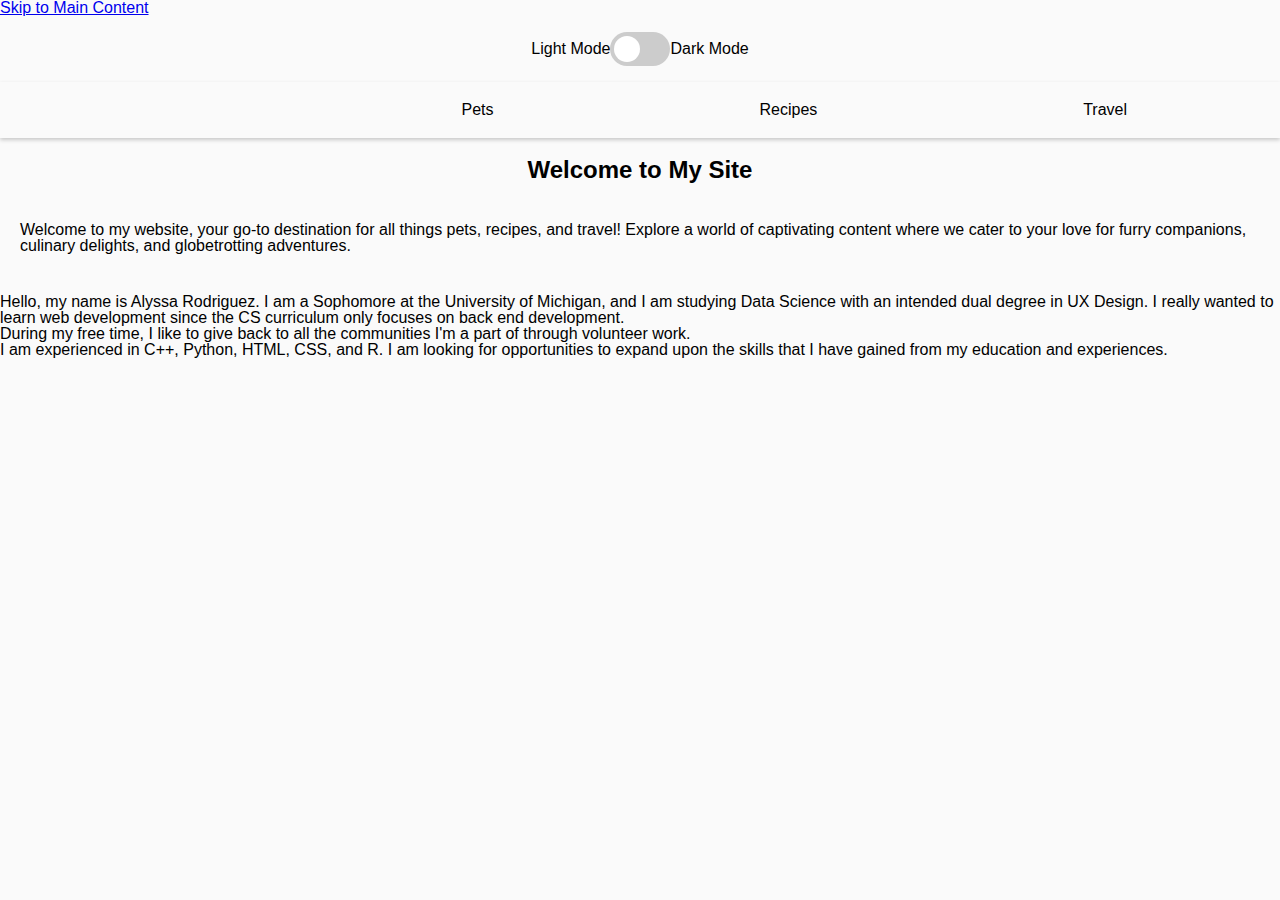
==== index.html @ 36ea9b13 "Add files via upload" ====
<!DOCTYPE html>
<html lang="en">
<head>
    <meta charset="UTF-8">
    <meta name="viewport" content="width=device-width, initial-scale=1.0">
    <link rel="stylesheet" href="css/html5reset.css">
    <link rel="stylesheet" href="css/style.css">
    <title>Home</title>
</head>
<body class="light-mode">
    <header>
        <a href="#main-content" class="offpage">Skip to Main Content</a>
        <div class="theme-switch-wrapper">
            <span>Light Mode</span>
            <label class="theme-switch" for="checkbox">
                <input type="checkbox" id="checkbox" aria-label="Toggle dark/light theme">
                <div class="slider round"></div>
            </label>
            <span>Dark Mode</span>
        </div>
        <nav>
            <ul>
                <li><a href="index.html" class="active">Home</a></li>
                <li><a href="pets.html">Pets</a></li>
                <li><a href="recipes.html">Recipes</a></li>
                <li><a href="travel.html">Travel</a></li>
            </ul>
        </nav>
    </header>
    <main id="main-content">
        <h1 id="typewriter-text-index">Welcome to My Site</h1>
        <div class="content-section"
            <p>Welcome to my website, your go-to destination for all things pets, recipes, and travel! Explore a world of captivating content where we cater to your love for furry companions, culinary delights, and globetrotting adventures.</p>
        </div>
        <div class='grid'>
            <p class='intro'>Hello, my name is Alyssa Rodriguez. I am a Sophomore at the University of Michigan, and I am studying Data Science with an intended dual degree in UX Design. I really wanted to learn web development since the CS curriculum only focuses on back end development.</p>
            <p class='hobbies'>During my free time, I like to give back to all the communities I'm a part of through volunteer work.</p>
            <p class='experience'>I am experienced in C++, Python, HTML, CSS, and R. I am looking for opportunities to expand upon the skills that I have gained from my education and experiences.</p>
        </div>
    </main>
    <script src="js/script.js"></script> 
</body>
</html>
---- css/style.css ----
/* General Styles */
body {
    background-color: var(--bg-color);
    margin: 0;
    padding: 0;
    font-family: 'Poppins', 'roboto', sans-serif;
    transition: background-color 0.3s, color 0.3s;
}

body.light-mode {
    --bg-color: #fafafa;
    color: #000;
}

body.dark-mode {
    --bg-color: #363537;
    color: #FAFAFA;
}

.skip {
    position: absolute;
    left: -9999px;
}

.skip:focus {
    position: static;
    display: block;
    width: 100%;
    height: auto;
    color: var(--text-color);
    text-align: center;
    font-size: 1.2em;
    font-family: 'Times New Roman', Times, serif;
    z-index: 2000;
    background: var(--bg-color);
    padding: 1rem;
    border: 2px dashed var(--text-color);
    top: 10px;
    left: 10px;
}

/* Navigation Styles */
nav ul {
    list-style: none;
    display: flex;
    justify-content: space-around;
    padding: 20px;
    background-color: var(--bg-color);
    margin: 0;
    box-shadow: 0 2px 4px 0 rgba(0,0,0,0.2);
}

nav ul li a {
    text-decoration: none;
    color: var(--text-color);
    padding: 10px 15px;
    border-radius: 5px;
    transition: background-color 0.3s, color 0.3s;
}

nav ul li a:hover, nav ul li a.active {
    background-color: var(--text-color);
    color: var(--bg-color);
}

/* Toggle Switch */
.theme-switch-wrapper {
    display: flex;
    align-items: center;
    justify-content: center;
    margin: 1rem;
}

.theme-switch {
    position: relative;
    display: inline-block;
    width: 60px;
    height: 34px;
}

.theme-switch input[type="checkbox"] {
    opacity: 0;
    width: 0;
    height: 0;
}

.slider {
    position: absolute;
    cursor: pointer;
    top: 0;
    left: 0;
    right: 0;
    bottom: 0;
    background-color: #ccc;
    transition: .4s;
    border-radius: 34px;
}

.slider:before {
    position: absolute;
    content: "";
    height: 26px;
    width: 26px;
    left: 4px;
    bottom: 4px;
    background-color: white;
    transition: .4s;
    border-radius: 50%;
}

input:checked + .slider {
    background-color: #2196F3;
}

input:checked + .slider:before {
    transform: translateX(26px);
}

.slider.round {
    border-radius: 34px;
}

/* Typewriter Text */
#typewriter-text-index, #typewriter-text-pets, #typewriter-text-recipes, #typewriter-text-travel {
    font-size: 24px;
    font-weight: bold;
    margin: 20px 0;
    text-align: center;
}

/* Additional Styles for Content and Images */
.content-section, .photogallery, .text-box {
    padding: 20px;
    margin: 20px 0;
}

.photogallery div, .text-box {
    margin-bottom: 20px;
    background-color: #eee;
    padding: 20px;
    border-radius: 10px;
    box-shadow: 0 2px 5px rgba(0,0,0,0.1);
}

.photogallery img {
    max-width: 100%;
    height: auto;
    margin: 10px 0;
    border-radius: 10px;
}

/* Responsive Grid for Photogallery */
.photogallery {
    display: grid;
    grid-template-columns: repeat(auto-fit, minmax(240px, 1fr));
    gap: 20px;
}

@media screen and (max-width: 768px) {
    .theme-switch-wrapper span {
        display: none; /* Hide labels on smaller screens */
    }
}
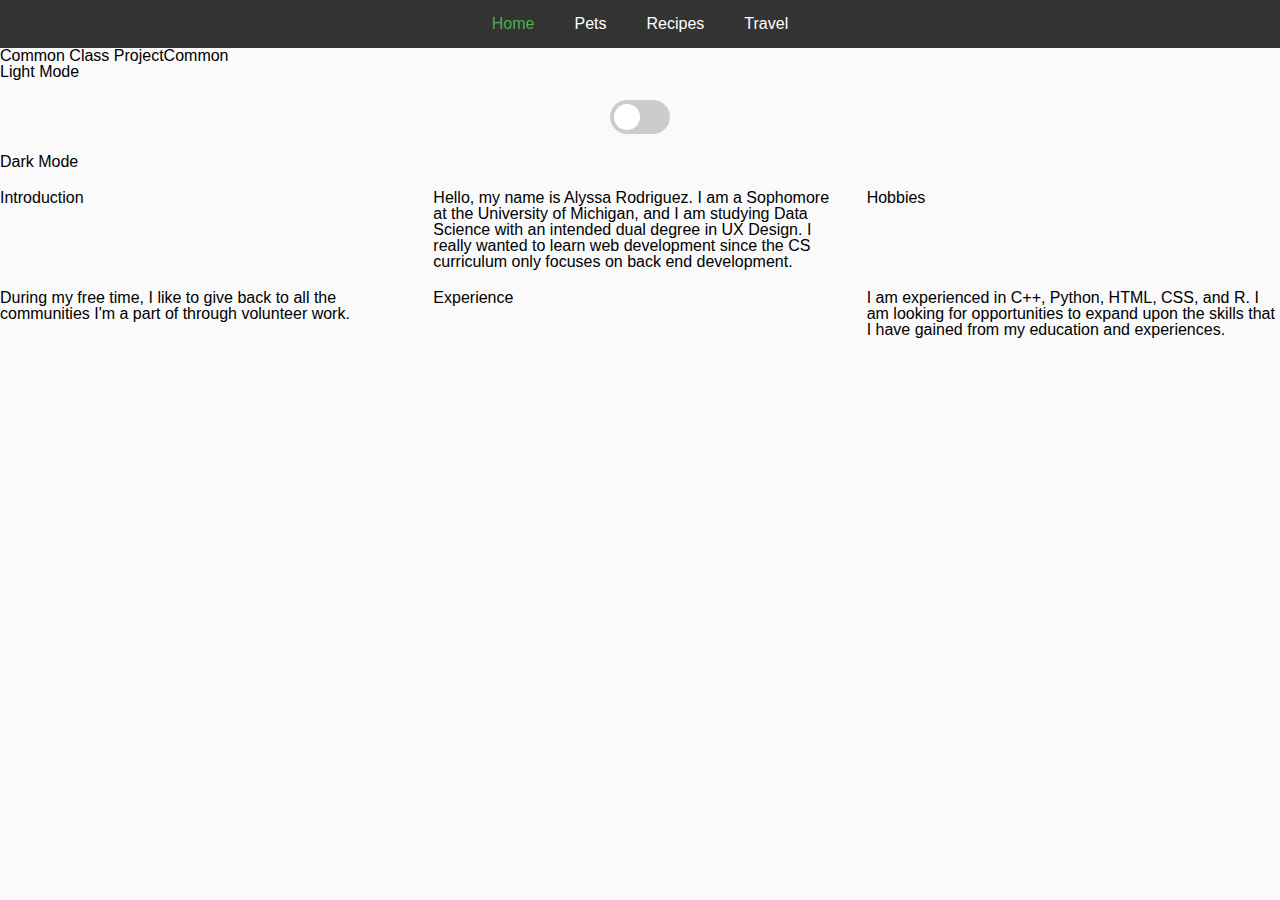
==== commit 4d815a3c: "Update index.html" ====
--- a/index.html
+++ b/index.html
@@ -9,35 +9,37 @@
 </head>
 <body class="light-mode">
     <header>
-        <a href="#main-content" class="offpage">Skip to Main Content</a>
-        <div class="theme-switch-wrapper">
-            <span>Light Mode</span>
-            <label class="theme-switch" for="checkbox">
-                <input type="checkbox" id="checkbox" aria-label="Toggle dark/light theme">
-                <div class="slider round"></div>
-            </label>
-            <span>Dark Mode</span>
-        </div>
+        <a class="skip" href="#main">Skip to Main Content</a>
         <nav>
             <ul>
-                <li><a href="index.html" class="active">Home</a></li>
+                <li><a class="active" href="index.html">Home</a></li>
                 <li><a href="pets.html">Pets</a></li>
                 <li><a href="recipes.html">Recipes</a></li>
                 <li><a href="travel.html">Travel</a></li>
             </ul>
         </nav>
+        <h1 id="typewriter">Common Class Project</h1>
     </header>
-    <main id="main-content">
-        <h1 id="typewriter-text-index">Welcome to My Site</h1>
-        <div class="content-section"
-            <p>Welcome to my website, your go-to destination for all things pets, recipes, and travel! Explore a world of captivating content where we cater to your love for furry companions, culinary delights, and globetrotting adventures.</p>
+    <main id="main">
+        <div class="toggle">
+            <p>Light Mode</p>
+            <div class="theme-switch-wrapper">
+                <label class="theme-switch" for="checkbox">
+                    <input type="checkbox" id="checkbox">
+                    <span class="slider round"></span>
+                </label>
+            </div>
+            <p>Dark Mode</p>
         </div>
-        <div class='grid'>
-            <p class='intro'>Hello, my name is Alyssa Rodriguez. I am a Sophomore at the University of Michigan, and I am studying Data Science with an intended dual degree in UX Design. I really wanted to learn web development since the CS curriculum only focuses on back end development.</p>
-            <p class='hobbies'>During my free time, I like to give back to all the communities I'm a part of through volunteer work.</p>
-            <p class='experience'>I am experienced in C++, Python, HTML, CSS, and R. I am looking for opportunities to expand upon the skills that I have gained from my education and experiences.</p>
-        </div>
+        <section class="info">
+            <h2>Introduction</h2>
+            <p>Hello, my name is Alyssa Rodriguez. I am a Sophomore at the University of Michigan, and I am studying Data Science with an intended dual degree in UX Design. I really wanted to learn web development since the CS curriculum only focuses on back end development.</p>
+            <h2>Hobbies</h2>
+            <p>During my free time, I like to give back to all the communities I'm a part of through volunteer work.</p>
+            <h2>Experience</h2>
+            <p>I am experienced in C++, Python, HTML, CSS, and R. I am looking for opportunities to expand upon the skills that I have gained from my education and experiences.</p>
+        </section>
     </main>
-    <script src="js/script.js"></script> 
+    <script src="js/script.js"></script>
 </body>
 </html>
--- a/css/style.css
+++ b/css/style.css
@@ -1,74 +1,73 @@
-/* General Styles */
 body {
-    background-color: var(--bg-color);
     margin: 0;
     padding: 0;
-    font-family: 'Poppins', 'roboto', sans-serif;
+    font-family: 'Helvetica', sans-serif;
     transition: background-color 0.3s, color 0.3s;
 }
 
 body.light-mode {
-    --bg-color: #fafafa;
+    background-color: #fafafa;
     color: #000;
 }
 
 body.dark-mode {
-    --bg-color: #363537;
-    color: #FAFAFA;
+    background-color: #333;
+    color: #fff;
 }
 
 .skip {
     position: absolute;
     left: -9999px;
+    width: 1px;
+    height: 1px;
+    overflow: hidden;
 }
 
 .skip:focus {
-    position: static;
-    display: block;
-    width: 100%;
+    left: auto;
+    width: auto;
     height: auto;
-    color: var(--text-color);
-    text-align: center;
-    font-size: 1.2em;
-    font-family: 'Times New Roman', Times, serif;
-    z-index: 2000;
-    background: var(--bg-color);
-    padding: 1rem;
-    border: 2px dashed var(--text-color);
-    top: 10px;
-    left: 10px;
+    overflow: visible;
+    padding: 10px;
+    background: #fff;
+    border: 1px solid #000;
+    z-index: 1000;
 }
 
-/* Navigation Styles */
+nav {
+    background: #333;
+    color: #fff;
+    padding: 1em;
+}
+
 nav ul {
-    list-style: none;
+    list-style-type: none;
+    padding: 0;
+    margin: 0;
     display: flex;
-    justify-content: space-around;
-    padding: 20px;
-    background-color: var(--bg-color);
-    margin: 0;
-    box-shadow: 0 2px 4px 0 rgba(0,0,0,0.2);
+    justify-content: center;
+}
+
+nav ul li {
+    margin: 0 20px;
 }
 
 nav ul li a {
+    color: #fff;
     text-decoration: none;
-    color: var(--text-color);
-    padding: 10px 15px;
-    border-radius: 5px;
-    transition: background-color 0.3s, color 0.3s;
 }
 
-nav ul li a:hover, nav ul li a.active {
-    background-color: var(--text-color);
-    color: var(--bg-color);
+nav ul li a.active, 
+nav ul li a:hover {
+    color: #4caf50;
 }
 
-/* Toggle Switch */
+/* Theme Switch */
 .theme-switch-wrapper {
     display: flex;
     align-items: center;
     justify-content: center;
-    margin: 1rem;
+    margin: 20px 0;
 }
 
 .theme-switch {
@@ -79,9 +78,7 @@
 }
 
 .theme-switch input[type="checkbox"] {
-    opacity: 0;
-    width: 0;
-    height: 0;
+    display: none;
 }
 
 .slider {
@@ -109,7 +106,7 @@
 }
 
 input:checked + .slider {
-    background-color: #2196F3;
+    background-color: #66bb6a;
 }
 
 input:checked + .slider:before {
@@ -120,44 +117,50 @@
     border-radius: 34px;
 }
 
-/* Typewriter Text */
-#typewriter-text-index, #typewriter-text-pets, #typewriter-text-recipes, #typewriter-text-travel {
-    font-size: 24px;
-    font-weight: bold;
-    margin: 20px 0;
-    text-align: center;
+/* Content Styles */
+.content-grid, .section, .info {
+    display: grid;
+    grid-gap: 20px;
+    margin-top: 20px;
 }
 
-/* Additional Styles for Content and Images */
-.content-section, .photogallery, .text-box {
+.text-box {
+    background-color: #eeeeee;
     padding: 20px;
-    margin: 20px 0;
+    border-radius: 10px;
 }
 
-.photogallery div, .text-box {
-    margin-bottom: 20px;
-    background-color: #eee;
-    padding: 20px;
-    border-radius: 10px;
-    box-shadow: 0 2px 5px rgba(0,0,0,0.1);
+/* Gallery */
+.photogallery {
+    display: flex;
+    flex-wrap: wrap;
+    justify-content: center;
+    gap: 20px;
 }
 
 .photogallery img {
-    max-width: 100%;
-    height: auto;
-    margin: 10px 0;
-    border-radius: 10px;
+    width: 100%;
+    max-width: 300px;
+    border: 2px solid #4caf50;
+    border-radius: 8px;
 }
 
-/* Responsive Grid for Photogallery */
-.photogallery {
-    display: grid;
-    grid-template-columns: repeat(auto-fit, minmax(240px, 1fr));
-    gap: 20px;
+@media (max-width: 768px) {
+    .content-grid, .section, .info {
+        grid-template-columns: 1fr;
+    }
 }
 
-@media screen and (max-width: 768px) {
-    .theme-switch-wrapper span {
-        display: none; /* Hide labels on smaller screens */
+@media (min-width: 769px) {
+    .content-grid {
+        grid-template-columns: repeat(2, 1fr);
+    }
+
+    .section, .info {
+        grid-template-columns: repeat(3, 1fr);
     }
 }
+
+a:focus, button:focus, input[type="checkbox"]:focus + .slider {
+    outline: 3px solid #4caf50;
+}
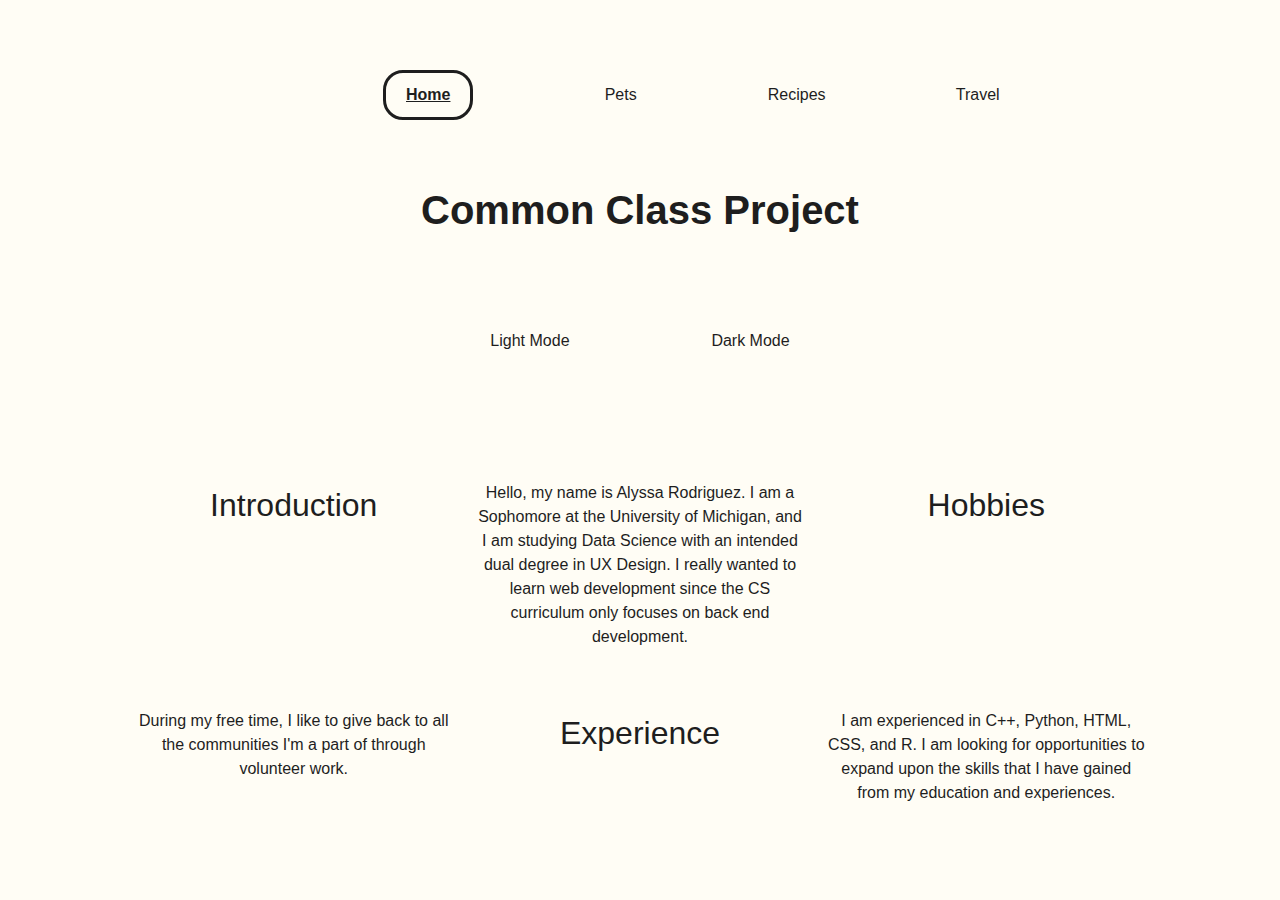
==== commit 6dd5b472: "Update index.html" ====
--- a/index.html
+++ b/index.html
@@ -18,7 +18,7 @@
                 <li><a href="travel.html">Travel</a></li>
             </ul>
         </nav>
-        <h1 id="typewriter">Common Class Project</h1>
+        <h1>Common Class Project</h1>
     </header>
     <main id="main">
         <div class="toggle">
--- a/css/style.css
+++ b/css/style.css
@@ -1,108 +1,89 @@
+:root {
+    --bg-color: #fffdf5;
+    --text-color: #1e1e1e;
+    --visited-link-color: #1e1e1e;
+}
+
+.dark-mode {
+    --bg-color: #363537;
+    --text-color: #FAFAFA;
+    --visited-link-color: #FAFAFA;
+}
+
 body {
-    margin: 0;
-    padding: 0;
-    font-family: 'Helvetica', sans-serif;
+    font-family: 'Poppins', 'roboto', sans-serif;
+    margin: 10px;
+    padding: 5%;
+    line-height: 1.5;
+    background-color: var(--bg-color);
+    color: var(--text-color);
     transition: background-color 0.3s, color 0.3s;
-}
-
-body.light-mode {
-    background-color: #fafafa;
-    color: #000;
-}
-
-body.dark-mode {
-    background-color: #333;
-    color: #fff;
 }
 
 .skip {
     position: absolute;
     left: -9999px;
-    width: 1px;
-    height: 1px;
-    overflow: hidden;
 }
 
 .skip:focus {
-    left: auto;
-    width: auto;
-    height: auto;
-    overflow: visible;
-    padding: 10px;
-    background: #fff;
-    border: 1px solid #000;
-    z-index: 1000;
-}
-
-nav {
-    background: #333;
-    color: #fff;
-    padding: 1em;
-}
-
-nav ul {
-    list-style-type: none;
-    padding: 0;
-    margin: 0;
+    position: static;
+    display: block;
+    width: 100%;
+    height: 100%;
+    color: var(--text-color);
+    text-align: center;
+    font-size: 2em;
+    font-family: 'Times New Roman', Times, serif;
+}
+
+nav ul, ul {
+    list-style: none;
+}
+
+nav ul a, a:visited {
     display: flex;
-    justify-content: center;
-}
-
-nav ul li {
-    margin: 0 20px;
-}
-
-nav ul li a {
-    color: #fff;
+    justify-content: space-evenly;
+    padding: 2%;
     text-decoration: none;
-}
-
-nav ul li a.active, 
-nav ul li a:hover {
-    color: #4caf50;
-}
-
-/* Theme Switch */
-.theme-switch-wrapper {
+    color: var(--text-color);
+}
+
+.toggle, .theme-switch-wrapper {
     display: flex;
     align-items: center;
     justify-content: center;
-    margin: 20px 0;
+    padding: 2%;
+    margin: 20px;
 }
 
 .theme-switch {
+    display: inline-block;
+    height: 34px;
     position: relative;
-    display: inline-block;
     width: 60px;
-    height: 34px;
-}
-
-.theme-switch input[type="checkbox"] {
+}
+
+.theme-switch input, .slider {
     display: none;
-}
-
-.slider {
+    background-color: #ccc;
+    bottom: 0;
+    cursor: pointer;
+    left: 0;
     position: absolute;
-    cursor: pointer;
+    right: 0;
     top: 0;
-    left: 0;
-    right: 0;
-    bottom: 0;
-    background-color: #ccc;
     transition: .4s;
-    border-radius: 34px;
 }
 
 .slider:before {
-    position: absolute;
+    background-color: #fff;
+    bottom: 4px;
     content: "";
     height: 26px;
+    left: 4px;
+    position: absolute;
+    transition: .4s;
     width: 26px;
-    left: 4px;
-    bottom: 4px;
-    background-color: white;
-    transition: .4s;
-    border-radius: 50%;
 }
 
 input:checked + .slider {
@@ -117,50 +98,117 @@
     border-radius: 34px;
 }
 
-/* Content Styles */
-.content-grid, .section, .info {
+.slider.round:before {
+    border-radius: 50%;
+}
+
+h1, h2, h3, p, ol, img, .gallery div {
+    margin-top: 20px;
+    margin-bottom: 20px;
+}
+
+h1 {
+    text-align: center;
+    font-size: 2.5em;
+    font-weight: bold;
+}
+
+h2, h3 {
+    text-align: center;
+    font-size: 2em;
+}
+
+h3 {
+    font-size: 1.5em;
+}
+
+p, ul, ol {
+    font-size: 1em;
+}
+
+ul {
+    list-style: circle;
+    margin-left: 10%;
+}
+
+ol {
+    list-style: decimal;
+    margin-left: 20px;
+}
+
+.active {
+    border: 3px solid var(--text-color);
+    padding: 10px 20px;
+    border-radius: 20px;
+    font-weight: bold;
+    text-decoration: underline;
+}
+
+.gallery, .section, .hero, .info, .pets-name-img, .recipe {
     display: grid;
     grid-gap: 20px;
-    margin-top: 20px;
-}
-
-.text-box {
-    background-color: #eeeeee;
-    padding: 20px;
-    border-radius: 10px;
-}
-
-/* Gallery */
-.photogallery {
-    display: flex;
-    flex-wrap: wrap;
-    justify-content: center;
-    gap: 20px;
-}
-
-.photogallery img {
+    text-align: center;
+}
+
+.gallery img, .hero img, .pets-name-img > h2 {
     width: 100%;
-    max-width: 300px;
-    border: 2px solid #4caf50;
-    border-radius: 8px;
-}
-
-@media (max-width: 768px) {
-    .content-grid, .section, .info {
-        grid-template-columns: 1fr;
-    }
-}
-
-@media (min-width: 769px) {
-    .content-grid {
-        grid-template-columns: repeat(2, 1fr);
-    }
-
-    .section, .info {
+    transition: transform 0.25s ease;
+}
+
+.section {
+    border: 5px solid var(--visited-link-color);
+    padding: 5%;
+    margin: 20px;
+}
+
+@keyframes fadeIn {
+    from { opacity: 0; }
+    to { opacity: 1; }
+}
+
+.gallery img {
+    animation-name: fadeIn;
+    animation-duration: 1.5s;
+    animation-fill-mode: both;
+}
+
+@media (min-width: 600px) {
+    body, .gallery, nav, nav ul, .hero, .info {
+        padding: 20px 5%;
+    }
+
+    .gallery {
         grid-template-columns: repeat(3, 1fr);
     }
 }
 
-a:focus, button:focus, input[type="checkbox"]:focus + .slider {
-    outline: 3px solid #4caf50;
-}
+@media (min-width: 1024px) {
+    .gallery {
+        grid-template-columns: repeat(4, 1fr); }
+    
+    nav ul {
+        display: flex;
+        justify-content: space-evenly;
+        align-items: center;
+        padding: 20px;
+    }
+    
+    .hero {
+        grid-template-columns: 0.5fr 1fr;
+    }
+    
+    .hero h2, .pets-name-img > h2 {
+        font-size: 4em;
+        padding: 50px;
+    }
+    
+    .info, .pets-name-img, .recipe {
+        grid-template-columns: 1fr 1fr 1fr;
+    }
+}
+
+@media (prefers-reduced-motion: reduce) {
+    .gallery img {
+        animation-duration: 0.5s; 
+    }
+}
